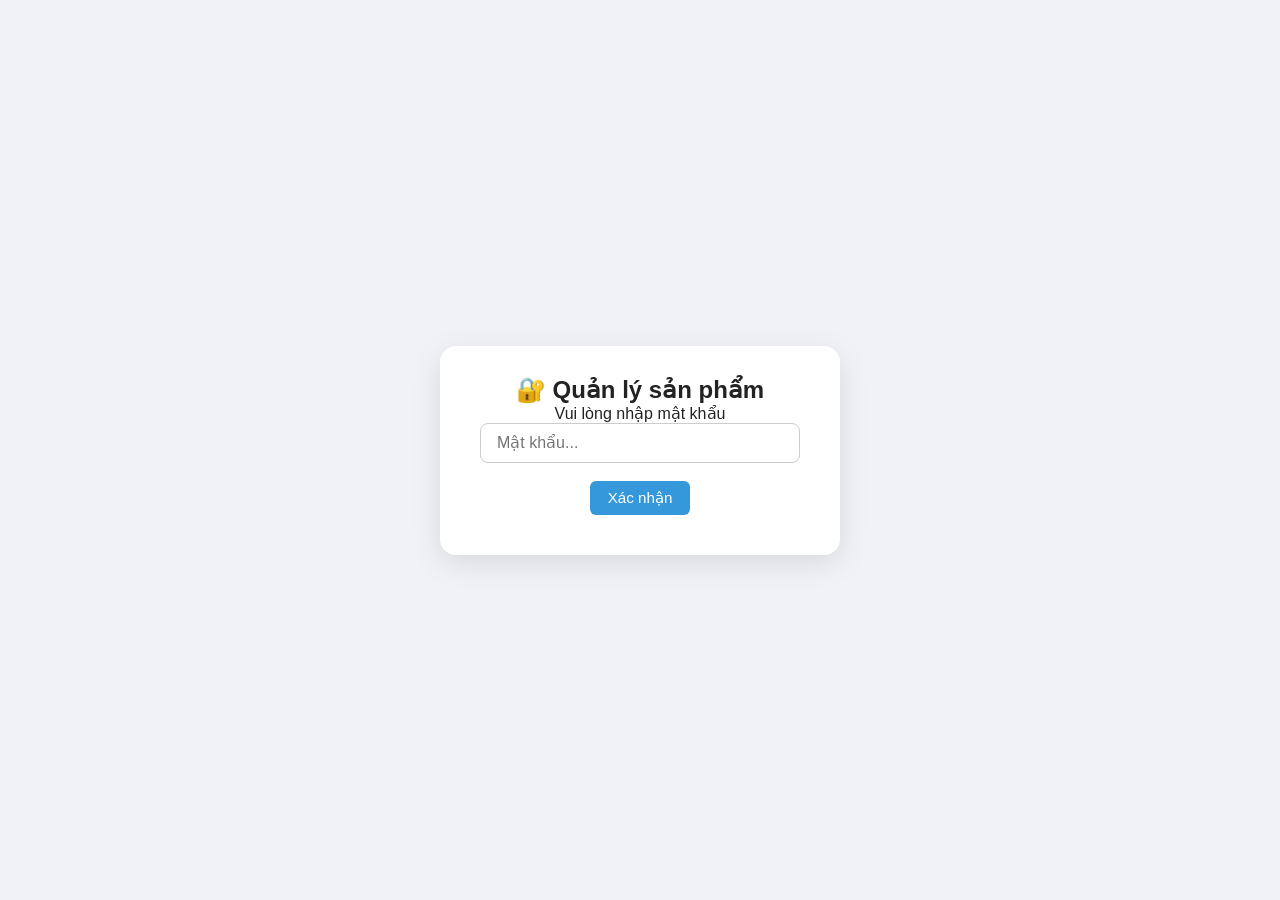
==== admin.html @ cf169377 "Initial commit" ====
<!DOCTYPE html>
<html lang="vi">
<head>
    <meta charset="UTF-8" />
    <meta name="viewport" content="width=device-width, initial-scale=1.0, maximum-scale=1.0, user-scalable=yes" />
    <title>Quản lý sản phẩm</title>
    <link rel="stylesheet" href="https://cdnjs.cloudflare.com/ajax/libs/font-awesome/6.0.0-beta3/css/all.min.css" />
    <link rel="stylesheet" href="libs/cropper.min.css" />
    <link rel="stylesheet" href="css/style.css" />
    <style>
        /* Style riêng cho admin */
        .admin-panel { padding: 20px 0; }
        .admin-header { display: flex; flex-wrap: wrap; justify-content: space-between; align-items: center; gap: 10px; margin-bottom: 20px; }
        .btn { padding: 8px 18px; border: none; border-radius: 6px; cursor: pointer; font-weight: 500; transition: 0.2s; font-size: 0.95rem; }
        .btn-primary { background: #3498db; color: white; }
        .btn-primary:hover { background: #2980b9; }
        .btn-success { background: #2ecc71; color: white; }
        .btn-success:hover { background: #27ae60; }
        .btn-danger { background: #e74c3c; color: white; }
        .btn-danger:hover { background: #c0392b; }
        .btn-warning { background: #f39c12; color: white; }
        .btn-warning:hover { background: #e67e22; }
        .btn-secondary { background: #95a5a6; color: white; }
        .btn-secondary:hover { background: #7f8c8d; }
        .product-list { display: grid; grid-template-columns: repeat(auto-fill, minmax(260px, 1fr)); gap: 20px; margin-top: 20px; }
        .product-item { background: white; border-radius: 10px; padding: 15px; box-shadow: 0 2px 8px rgba(0,0,0,0.05); transition: 0.2s; border-left: 4px solid #3498db; }
        body.dark .product-item { background: #2a2a2a; border-left-color: #5dade2; }
        .product-item:hover { box-shadow: 0 4px 12px rgba(0,0,0,0.1); }
        .product-item .actions { margin-top: 10px; display: flex; gap: 8px; flex-wrap: wrap; }
        .form-group { margin-bottom: 15px; }
        .form-group label { display: block; font-weight: 600; margin-bottom: 4px; font-size: 0.95rem; }
        .form-group input, .form-group textarea, .form-group select { width: 100%; padding: 8px 12px; border: 1px solid #ddd; border-radius: 6px; font-size: 1rem; background: white; color: #222; }
        body.dark .form-group input, body.dark .form-group textarea, body.dark .form-group select { background: #2a2a2a; color: #eee; border-color: #555; }
        .cropper-container { max-width: 500px; margin: 15px auto; }
        #cropResult { display: none; }
        .password-screen {
            display: flex; justify-content: center; align-items: center; min-height: 100vh;
            flex-direction: column; background: #f0f2f5; padding: 20px;
        }
        .password-screen .box { background: white; padding: 30px 40px; border-radius: 16px; box-shadow: 0 8px 30px rgba(0,0,0,0.1); text-align: center; max-width: 400px; width: 100%; }
        body.dark .password-screen .box { background: #2a2a2a; }
        .password-screen input { padding: 10px 16px; width: 100%; border: 1px solid #ccc; border-radius: 8px; font-size: 1rem; }
        .password-screen .error { color: red; margin-top: 10px; }
        /* Responsive */
        @media (max-width: 600px) {
            .password-screen .box { padding: 20px; }
            .product-list { grid-template-columns: 1fr; }
            .admin-header .btn { font-size: 0.85rem; padding: 6px 12px; }
        }
    </style>
</head>
<body>
    <!-- Màn hình nhập mật khẩu -->
    <div id="passwordScreen" class="password-screen">
        <div class="box">
            <h2>🔐 Quản lý sản phẩm</h2>
            <p>Vui lòng nhập mật khẩu</p>
            <input type="password" id="passwordInput" placeholder="Mật khẩu..." />
            <br><br>
            <button class="btn btn-primary" onclick="checkPassword()">Xác nhận</button>
            <div id="loginError" class="error"></div>
        </div>
    </div>

    <!-- Nội dung admin (ẩn đi ban đầu) -->
    <div id="adminContent" style="display:none;">
        <header>
            <div class="container header-content">
                <h1 class="logo">📋 Quản lý sản phẩm</h1>
                <div style="display:flex; gap:10px; align-items:center;">
                    <button id="themeToggleAdmin" class="icon-btn"><i class="fas fa-moon"></i></button>
                    <a href="index.html" class="admin-link"><i class="fas fa-home"></i> Về trang chủ</a>
                </div>
            </div>
        </header>
        <main class="container admin-panel">
            <div class="admin-header">
                <h2>Danh sách sản phẩm</h2>
                <div style="display:flex; gap:8px; flex-wrap:wrap;">
                    <button class="btn btn-success" onclick="showAddForm()"><i class="fas fa-plus"></i> Thêm</button>
                    <button class="btn btn-warning" onclick="exportJSON()"><i class="fas fa-download"></i> Tải JSON</button>
                </div>
            </div>
            <div id="productList" class="product-list"></div>

            <!-- Form thêm/sửa (ẩn) -->
            <div id="editForm" style="display:none; background: white; padding: 20px; border-radius: 12px; margin-top: 30px; box-shadow: 0 4px 16px rgba(0,0,0,0.08);">
                <h3 id="formTitle">Thêm sản phẩm</h3>
                <input type="hidden" id="editId" />
                <div class="form-group">
                    <label>Tên sản phẩm</label>
                    <input type="text" id="editName" />
                </div>
                <div class="form-group">
                    <label>Danh mục</label>
                    <input type="text" id="editCategory" />
                </div>
                <div class="form-group">
                    <label>Mô tả</label>
                    <textarea id="editDescription" rows="3"></textarea>
                </div>
                <div class="form-group" style="display:grid; grid-template-columns: 1fr 1fr; gap:15px;">
                    <div>
                        <label>Giá gốc (VNĐ)</label>
                        <input type="number" id="editOriginalPrice" />
                    </div>
                    <div>
                        <label>Giá bán (VNĐ)</label>
                        <input type="number" id="editPrice" />
                    </div>
                </div>
                <div class="form-group">
                    <label>Tồn kho (số lượng, 0 = Cần đặt trước)</label>
                    <input type="number" id="editStock" />
                </div>
                <div class="form-group">
                    <label>Ảnh chính (đường dẫn, để trống nếu giữ nguyên)</label>
                    <input type="text" id="editMainImage" placeholder="products/sp001.jpg" />
                </div>
                <div class="form-group">
                    <label>Ảnh phụ (đường dẫn, cách nhau dấu phẩy)</label>
                    <input type="text" id="editImages" placeholder="products/sp001_1.jpg, products/sp001_2.jpg" />
                </div>
                <div class="form-group">
                    <label>Chọn ảnh để crop (sẽ tự đặt tên theo mã sản phẩm)</label>
                    <input type="file" id="imageUpload" accept="image/*" />
                </div>
                <div id="cropContainer" style="display:none;" class="cropper-container">
                    <img id="cropImage" src="" alt="Crop image" />
                    <br>
                    <button class="btn btn-primary" onclick="cropAndDownload()"><i class="fas fa-crop-alt"></i> Crop & Tải ảnh</button>
                    <button class="btn btn-secondary" onclick="closeCrop()">Hủy</button>
                </div>
                <div style="margin-top:15px; display:flex; gap:10px; flex-wrap:wrap;">
                    <button class="btn btn-success" onclick="saveProduct()"><i class="fas fa-save"></i> Lưu</button>
                    <button class="btn btn-secondary" onclick="cancelEdit()">Hủy</button>
                </div>
            </div>
        </main>
        <!-- Footer giống trang chủ -->
        <footer style="margin-top:40px;">
            <div class="container footer-content">
                <div class="footer-info">
                    <p><strong>Liên hệ mẹ:</strong> <a href="https://www.facebook.com/phuong.doan.9619934" target="_blank">Facebook</a> | <a href="tel:0913326354">0913 326 354</a></p>
                    <p><strong>Liên hệ người làm web:</strong> <a href="https://www.facebook.com/ngocphuocccccc/" target="_blank">Facebook</a> | <a href="tel:0826422984">0826 422 984</a></p>
                    <p class="copyright">&copy; 2026 Cửa hàng Mẹ. Thiết kế bởi Ngọc Phước.</p>
                </div>
            </div>
        </footer>
    </div>

    <script src="libs/cropper.min.js"></script>
    <script src="libs/FileSaver.min.js"></script>
    <script src="js/admin.js"></script>
</body>
</html>
---- libs/cropper.min.css ----
/*!
 * Cropper.js v1.6.1
 * https://fengyuanchen.github.io/cropperjs
 *
 * Copyright 2015-present Chen Fengyuan
 * Released under the MIT license
 *
 * Date: 2023-09-17T03:44:17.565Z
 */.cropper-container{direction:ltr;font-size:0;line-height:0;position:relative;-ms-touch-action:none;touch-action:none;-webkit-user-select:none;-moz-user-select:none;-ms-user-select:none;user-select:none}.cropper-container img{backface-visibility:hidden;display:block;height:100%;image-orientation:0deg;max-height:none!important;max-width:none!important;min-height:0!important;min-width:0!important;width:100%}.cropper-canvas,.cropper-crop-box,.cropper-drag-box,.cropper-modal,.cropper-wrap-box{bottom:0;left:0;position:absolute;right:0;top:0}.cropper-canvas,.cropper-wrap-box{overflow:hidden}.cropper-drag-box{background-color:#fff;opacity:0}.cropper-modal{background-color:#000;opacity:.5}.cropper-view-box{display:block;height:100%;outline:1px solid #39f;outline-color:rgba(51,153,255,.75);overflow:hidden;width:100%}.cropper-dashed{border:0 dashed #eee;display:block;opacity:.5;position:absolute}.cropper-dashed.dashed-h{border-bottom-width:1px;border-top-width:1px;height:33.33333%;left:0;top:33.33333%;width:100%}.cropper-dashed.dashed-v{border-left-width:1px;border-right-width:1px;height:100%;left:33.33333%;top:0;width:33.33333%}.cropper-center{display:block;height:0;left:50%;opacity:.75;position:absolute;top:50%;width:0}.cropper-center:after,.cropper-center:before{background-color:#eee;content:" ";display:block;position:absolute}.cropper-center:before{height:1px;left:-3px;top:0;width:7px}.cropper-center:after{height:7px;left:0;top:-3px;width:1px}.cropper-face,.cropper-line,.cropper-point{display:block;height:100%;opacity:.1;position:absolute;width:100%}.cropper-face{background-color:#fff;left:0;top:0}.cropper-line{background-color:#39f}.cropper-line.line-e{cursor:ew-resize;right:-3px;top:0;width:5px}.cropper-line.line-n{cursor:ns-resize;height:5px;left:0;top:-3px}.cropper-line.line-w{cursor:ew-resize;left:-3px;top:0;width:5px}.cropper-line.line-s{bottom:-3px;cursor:ns-resize;height:5px;left:0}.cropper-point{background-color:#39f;height:5px;opacity:.75;width:5px}.cropper-point.point-e{cursor:ew-resize;margin-top:-3px;right:-3px;top:50%}.cropper-point.point-n{cursor:ns-resize;left:50%;margin-left:-3px;top:-3px}.cropper-point.point-w{cursor:ew-resize;left:-3px;margin-top:-3px;top:50%}.cropper-point.point-s{bottom:-3px;cursor:s-resize;left:50%;margin-left:-3px}.cropper-point.point-ne{cursor:nesw-resize;right:-3px;top:-3px}.cropper-point.point-nw{cursor:nwse-resize;left:-3px;top:-3px}.cropper-point.point-sw{bottom:-3px;cursor:nesw-resize;left:-3px}.cropper-point.point-se{bottom:-3px;cursor:nwse-resize;height:20px;opacity:1;right:-3px;width:20px}@media (min-width:768px){.cropper-point.point-se{height:15px;width:15px}}@media (min-width:992px){.cropper-point.point-se{height:10px;width:10px}}@media (min-width:1200px){.cropper-point.point-se{height:5px;opacity:.75;width:5px}}.cropper-point.point-se:before{background-color:#39f;bottom:-50%;content:" ";display:block;height:200%;opacity:0;position:absolute;right:-50%;width:200%}.cropper-invisible{opacity:0}.cropper-bg{background-image:url("[data-uri]")}.cropper-hide{display:block;height:0;position:absolute;width:0}.cropper-hidden{display:none!important}.cropper-move{cursor:move}.cropper-crop{cursor:crosshair}.cropper-disabled .cropper-drag-box,.cropper-disabled .cropper-face,.cropper-disabled .cropper-line,.cropper-disabled .cropper-point{cursor:not-allowed}
---- css/style.css ----
/* Reset & base */
* {
    margin: 0;
    padding: 0;
    box-sizing: border-box;
}
body {
    font-family: 'Segoe UI', Tahoma, Geneva, Verdana, sans-serif;
    background: #f9f9f9;
    color: #222;
    transition: background 0.3s, color 0.3s;
    display: flex;
    flex-direction: column;
    min-height: 100vh;
}
.container {
    max-width: 1200px;
    margin: 0 auto;
    padding: 0 16px;
}
/* Dark theme */
body.dark {
    background: #1a1a1a;
    color: #eee;
}
body.dark header {
    background: #2a2a2a;
}
body.dark .product-card {
    background: #2a2a2a;
    border-color: #444;
}
body.dark footer {
    background: #2a2a2a;
}
body.dark .contact-bar {
    border-top: 1px solid #444;
}

/* Header */
header {
    background: white;
    padding: 12px 0 8px;
    box-shadow: 0 2px 10px rgba(0,0,0,0.06);
    transition: background 0.3s;
    position: sticky;
    top: 0;
    z-index: 100;
}
.header-content {
    display: flex;
    justify-content: space-between;
    align-items: center;
}
.logo {
    font-size: 1.6rem;
    font-weight: 700;
}
.header-actions {
    display: flex;
    align-items: center;
    gap: 12px;
}
.icon-btn {
    background: none;
    border: none;
    font-size: 1.4rem;
    cursor: pointer;
    padding: 4px 8px;
    border-radius: 8px;
    transition: 0.2s;
}
.icon-btn:hover { background: rgba(0,0,0,0.06); }
.admin-link {
    text-decoration: none;
    color: #555;
    font-weight: 500;
    padding: 6px 14px;
    border-radius: 20px;
    background: #eee;
    transition: 0.2s;
    font-size: 0.95rem;
}
.admin-link:hover { background: #ddd; }
body.dark .admin-link {
    background: #444;
    color: #ddd;
}
/* Contact bar */
.contact-bar {
    display: flex;
    gap: 18px;
    padding: 6px 0 4px;
    font-size: 0.9rem;
    border-top: 1px solid #eee;
    margin-top: 6px;
    flex-wrap: wrap;
}
.contact-bar .contact-link {
    color: #3498db;
    text-decoration: none;
    display: inline-flex;
    align-items: center;
    gap: 4px;
}
.contact-bar .contact-link:hover { text-decoration: underline; }
body.dark .contact-bar { border-top-color: #444; }

/* Product grid */
.product-grid {
    display: grid;
    grid-template-columns: repeat(auto-fill, minmax(220px, 1fr));
    gap: 20px;
    margin-top: 25px;
    margin-bottom: 30px;
}
.product-card {
    background: white;
    border-radius: 12px;
    overflow: hidden;
    box-shadow: 0 4px 12px rgba(0,0,0,0.05);
    transition: transform 0.2s ease, box-shadow 0.2s ease;
    cursor: pointer;
}
.product-card:hover {
    transform: translateY(-4px);
    box-shadow: 0 8px 20px rgba(0,0,0,0.08);
}
.product-card img.main-img {
    width: 100%;
    height: 180px;
    object-fit: cover;
    display: block;
    background: #f0f0f0;
}
.product-info {
    padding: 12px 14px 14px;
}
.product-name {
    font-size: 1rem;
    font-weight: 600;
    margin-bottom: 4px;
    line-height: 1.3;
    display: -webkit-box;
    -webkit-line-clamp: 2;
    -webkit-box-orient: vertical;
    overflow: hidden;
}
.product-price {
    font-size: 1.2rem;
    font-weight: 700;
    color: #e74c3c;
}
.product-price .original {
    font-size: 0.85rem;
    color: #888;
    text-decoration: line-through;
    margin-right: 6px;
}
.product-price .discount-badge {
    display: inline-block;
    background: #e74c3c;
    color: white;
    font-size: 0.7rem;
    padding: 2px 8px;
    border-radius: 20px;
    margin-left: 6px;
}
.product-stock {
    margin-top: 6px;
    font-size: 0.85rem;
    color: #27ae60;
}
.product-stock.out-of-stock {
    color: #e67e22;
}
/* No product / no image */
.no-products, .no-image {
    text-align: center;
    padding: 40px 20px;
    color: #999;
}
.no-products i, .no-image i {
    font-size: 3rem;
    display: block;
    margin-bottom: 12px;
}

/* Modal */
.modal {
    display: none;
    position: fixed;
    top: 0; left: 0; width: 100%; height: 100%;
    background: rgba(0,0,0,0.5);
    backdrop-filter: blur(4px);
    z-index: 200;
    justify-content: center;
    align-items: center;
}
.modal-content {
    background: white;
    max-width: 700px;
    width: 92%;
    max-height: 90vh;
    border-radius: 16px;
    padding: 22px;
    overflow-y: auto;
    position: relative;
    animation: slideUp 0.3s ease-out;
}
@keyframes slideUp {
    from { transform: translateY(30px); opacity: 0; }
    to { transform: translateY(0); opacity: 1; }
}
body.dark .modal-content {
    background: #2a2a2a;
}
.close-modal {
    position: absolute;
    top: 8px;
    right: 16px;
    font-size: 2rem;
    cursor: pointer;
    color: #888;
}
.close-modal:hover { color: #222; }
#modalBody .detail-img {
    width: 100%;
    max-height: 350px;
    object-fit: contain;
    margin-bottom: 12px;
    background: #f7f7f7;
}
.thumbnails {
    display: flex;
    gap: 10px;
    flex-wrap: wrap;
    margin-top: 10px;
}
.thumbnails img {
    width: 56px;
    height: 56px;
    object-fit: cover;
    border-radius: 8px;
    border: 2px solid transparent;
    cursor: pointer;
    transition: 0.2s;
}
.thumbnails img:hover { border-color: #3498db; }

/* Footer */
footer {
    background: white;
    padding: 20px 0;
    margin-top: auto;
    border-top: 1px solid #eee;
    transition: background 0.3s;
}
.footer-content {
    text-align: center;
}
.footer-info p {
    margin: 4px 0;
    font-size: 0.9rem;
}
.footer-info a {
    color: #3498db;
    text-decoration: none;
}
.footer-info a:hover { text-decoration: underline; }
.copyright {
    margin-top: 8px;
    font-size: 0.8rem;
    color: #888;
}
body.dark footer {
    background: #2a2a2a;
    border-top-color: #444;
}
body.dark .copyright { color: #aaa; }

/* Responsive */
@media (max-width: 600px) {
    .logo { font-size: 1.3rem; }
    .header-content { flex-wrap: wrap; gap: 8px; }
    .contact-bar { font-size: 0.8rem; gap: 12px; }
    .product-grid { grid-template-columns: repeat(auto-fill, minmax(160px, 1fr)); gap: 14px; }
    .product-card img.main-img { height: 140px; }
    .product-name { font-size: 0.9rem; }
    .product-price { font-size: 1rem; }
    .modal-content { padding: 16px; }
    .admin-link { font-size: 0.85rem; padding: 4px 12px; }
}
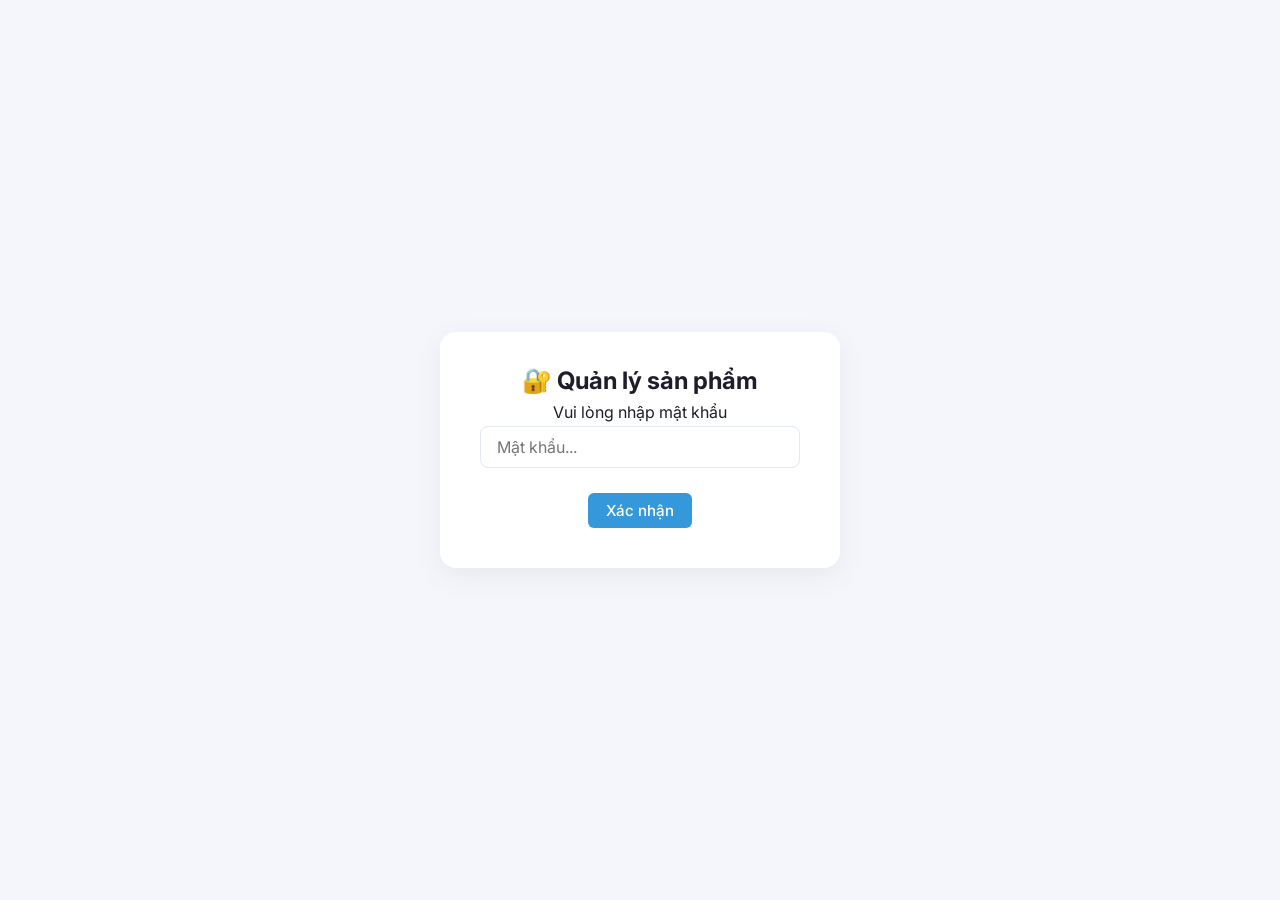
==== commit 8f24e2fa: "hẹ hẹ" ====
--- a/admin.html
+++ b/admin.html
@@ -8,7 +8,6 @@
     <link rel="stylesheet" href="libs/cropper.min.css" />
     <link rel="stylesheet" href="css/style.css" />
     <style>
-        /* Style riêng cho admin */
         .admin-panel { padding: 20px 0; }
         .admin-header { display: flex; flex-wrap: wrap; justify-content: space-between; align-items: center; gap: 10px; margin-bottom: 20px; }
         .btn { padding: 8px 18px; border: none; border-radius: 6px; cursor: pointer; font-weight: 500; transition: 0.2s; font-size: 0.95rem; }
@@ -23,25 +22,17 @@
         .btn-secondary { background: #95a5a6; color: white; }
         .btn-secondary:hover { background: #7f8c8d; }
         .product-list { display: grid; grid-template-columns: repeat(auto-fill, minmax(260px, 1fr)); gap: 20px; margin-top: 20px; }
-        .product-item { background: white; border-radius: 10px; padding: 15px; box-shadow: 0 2px 8px rgba(0,0,0,0.05); transition: 0.2s; border-left: 4px solid #3498db; }
-        body.dark .product-item { background: #2a2a2a; border-left-color: #5dade2; }
+        .product-item { background: var(--bg-card); border-radius: 10px; padding: 15px; box-shadow: var(--shadow); transition: 0.2s; border-left: 4px solid var(--primary); }
         .product-item:hover { box-shadow: 0 4px 12px rgba(0,0,0,0.1); }
         .product-item .actions { margin-top: 10px; display: flex; gap: 8px; flex-wrap: wrap; }
         .form-group { margin-bottom: 15px; }
         .form-group label { display: block; font-weight: 600; margin-bottom: 4px; font-size: 0.95rem; }
-        .form-group input, .form-group textarea, .form-group select { width: 100%; padding: 8px 12px; border: 1px solid #ddd; border-radius: 6px; font-size: 1rem; background: white; color: #222; }
-        body.dark .form-group input, body.dark .form-group textarea, body.dark .form-group select { background: #2a2a2a; color: #eee; border-color: #555; }
+        .form-group input, .form-group textarea, .form-group select { width: 100%; padding: 8px 12px; border: 1px solid var(--border); border-radius: 6px; font-size: 1rem; background: var(--bg-card); color: var(--text); }
         .cropper-container { max-width: 500px; margin: 15px auto; }
-        #cropResult { display: none; }
-        .password-screen {
-            display: flex; justify-content: center; align-items: center; min-height: 100vh;
-            flex-direction: column; background: #f0f2f5; padding: 20px;
-        }
-        .password-screen .box { background: white; padding: 30px 40px; border-radius: 16px; box-shadow: 0 8px 30px rgba(0,0,0,0.1); text-align: center; max-width: 400px; width: 100%; }
-        body.dark .password-screen .box { background: #2a2a2a; }
-        .password-screen input { padding: 10px 16px; width: 100%; border: 1px solid #ccc; border-radius: 8px; font-size: 1rem; }
+        .password-screen { display: flex; justify-content: center; align-items: center; min-height: 100vh; flex-direction: column; background: var(--bg); padding: 20px; }
+        .password-screen .box { background: var(--bg-card); padding: 30px 40px; border-radius: 16px; box-shadow: var(--shadow); text-align: center; max-width: 400px; width: 100%; }
+        .password-screen input { padding: 10px 16px; width: 100%; border: 1px solid var(--border); border-radius: 8px; font-size: 1rem; background: var(--bg-card); color: var(--text); }
         .password-screen .error { color: red; margin-top: 10px; }
-        /* Responsive */
         @media (max-width: 600px) {
             .password-screen .box { padding: 20px; }
             .product-list { grid-template-columns: 1fr; }
@@ -62,7 +53,7 @@
         </div>
     </div>
 
-    <!-- Nội dung admin (ẩn đi ban đầu) -->
+    <!-- Nội dung admin -->
     <div id="adminContent" style="display:none;">
         <header>
             <div class="container header-content">
@@ -83,8 +74,8 @@
             </div>
             <div id="productList" class="product-list"></div>
 
-            <!-- Form thêm/sửa (ẩn) -->
-            <div id="editForm" style="display:none; background: white; padding: 20px; border-radius: 12px; margin-top: 30px; box-shadow: 0 4px 16px rgba(0,0,0,0.08);">
+            <!-- Form thêm/sửa -->
+            <div id="editForm" style="display:none; background: var(--bg-card); padding: 20px; border-radius: 12px; margin-top: 30px; box-shadow: var(--shadow);">
                 <h3 id="formTitle">Thêm sản phẩm</h3>
                 <input type="hidden" id="editId" />
                 <div class="form-group">
@@ -137,7 +128,6 @@
                 </div>
             </div>
         </main>
-        <!-- Footer giống trang chủ -->
         <footer style="margin-top:40px;">
             <div class="container footer-content">
                 <div class="footer-info">
--- a/css/style.css
+++ b/css/style.css
@@ -1,293 +1,439 @@
-/* Reset & base */
+@import url('https://fonts.googleapis.com/css2?family=Inter:wght@300;400;500;600;700;800&display=swap');
+
+:root {
+    --primary: #6C63FF;
+    --primary-dark: #5a52d5;
+    --secondary: #FF6584;
+    --bg: #f4f6fc;
+    --bg-card: #ffffff;
+    --text: #1e1e2a;
+    --text-light: #6b6b80;
+    --border: #e2e8f0;
+    --shadow: 0 8px 30px rgba(0, 0, 0, 0.06);
+    --radius: 16px;
+    --transition: 0.25s cubic-bezier(0.4, 0, 0.2, 1);
+}
+
+body.dark {
+    --bg: #12121a;
+    --bg-card: #1e1e2e;
+    --text: #eaeef2;
+    --text-light: #a0a0b8;
+    --border: #2d2d44;
+    --shadow: 0 8px 30px rgba(0, 0, 0, 0.4);
+}
+
 * {
     margin: 0;
     padding: 0;
     box-sizing: border-box;
-}
+    font-family: 'Inter', -apple-system, BlinkMacSystemFont, sans-serif;
+}
+
 body {
-    font-family: 'Segoe UI', Tahoma, Geneva, Verdana, sans-serif;
-    background: #f9f9f9;
-    color: #222;
-    transition: background 0.3s, color 0.3s;
+    background: var(--bg);
+    color: var(--text);
+    transition: background 0.4s, color 0.4s;
+    line-height: 1.6;
+    min-height: 100vh;
     display: flex;
     flex-direction: column;
-    min-height: 100vh;
-}
+}
+
 .container {
-    max-width: 1200px;
+    max-width: 1280px;
     margin: 0 auto;
-    padding: 0 16px;
-}
-/* Dark theme */
-body.dark {
-    background: #1a1a1a;
-    color: #eee;
-}
-body.dark header {
-    background: #2a2a2a;
-}
-body.dark .product-card {
-    background: #2a2a2a;
-    border-color: #444;
-}
-body.dark footer {
-    background: #2a2a2a;
-}
-body.dark .contact-bar {
-    border-top: 1px solid #444;
-}
-
-/* Header */
+    padding: 0 24px;
+}
+
+/* ===== HEADER ===== */
 header {
-    background: white;
-    padding: 12px 0 8px;
-    box-shadow: 0 2px 10px rgba(0,0,0,0.06);
-    transition: background 0.3s;
+    background: var(--bg-card);
+    border-bottom: 1px solid var(--border);
+    padding: 16px 0 10px;
     position: sticky;
     top: 0;
     z-index: 100;
+    backdrop-filter: blur(8px);
+    background: rgba(255, 255, 255, 0.85);
+    transition: background 0.4s, border-color 0.4s;
+}
+body.dark header {
+    background: rgba(18, 18, 26, 0.9);
 }
 .header-content {
     display: flex;
     justify-content: space-between;
     align-items: center;
+    flex-wrap: wrap;
+    gap: 10px;
 }
 .logo {
-    font-size: 1.6rem;
-    font-weight: 700;
+    font-size: 1.7rem;
+    font-weight: 800;
+    letter-spacing: -0.5px;
+    background: linear-gradient(135deg, var(--primary), var(--secondary));
+    -webkit-background-clip: text;
+    -webkit-text-fill-color: transparent;
+    background-clip: text;
+}
+.logo i {
+    -webkit-text-fill-color: initial;
+    color: var(--primary);
+    margin-right: 6px;
 }
 .header-actions {
     display: flex;
     align-items: center;
-    gap: 12px;
+    gap: 14px;
 }
 .icon-btn {
-    background: none;
+    background: var(--border);
     border: none;
-    font-size: 1.4rem;
+    font-size: 1.3rem;
+    width: 40px;
+    height: 40px;
+    border-radius: 50%;
+    display: flex;
+    align-items: center;
+    justify-content: center;
     cursor: pointer;
-    padding: 4px 8px;
-    border-radius: 8px;
-    transition: 0.2s;
-}
-.icon-btn:hover { background: rgba(0,0,0,0.06); }
+    color: var(--text);
+    transition: background 0.2s, transform 0.2s;
+}
+.icon-btn:hover {
+    background: var(--primary);
+    color: #fff;
+    transform: scale(1.05);
+}
 .admin-link {
-    text-decoration: none;
-    color: #555;
-    font-weight: 500;
-    padding: 6px 14px;
-    border-radius: 20px;
-    background: #eee;
-    transition: 0.2s;
-    font-size: 0.95rem;
-}
-.admin-link:hover { background: #ddd; }
-body.dark .admin-link {
-    background: #444;
-    color: #ddd;
-}
-/* Contact bar */
-.contact-bar {
-    display: flex;
-    gap: 18px;
-    padding: 6px 0 4px;
+    background: var(--primary);
+    color: #fff;
+    padding: 8px 18px;
+    border-radius: 30px;
+    font-weight: 600;
     font-size: 0.9rem;
-    border-top: 1px solid #eee;
-    margin-top: 6px;
-    flex-wrap: wrap;
-}
-.contact-bar .contact-link {
-    color: #3498db;
     text-decoration: none;
     display: inline-flex;
     align-items: center;
-    gap: 4px;
-}
-.contact-bar .contact-link:hover { text-decoration: underline; }
-body.dark .contact-bar { border-top-color: #444; }
-
-/* Product grid */
+    gap: 8px;
+    transition: background 0.2s, transform 0.2s;
+}
+.admin-link:hover {
+    background: var(--primary-dark);
+    transform: translateY(-2px);
+}
+.contact-bar {
+    display: flex;
+    flex-wrap: wrap;
+    gap: 16px 24px;
+    padding: 8px 0 4px;
+    border-top: 1px solid var(--border);
+    margin-top: 10px;
+    font-size: 0.9rem;
+}
+.contact-bar .contact-link {
+    color: var(--text-light);
+    text-decoration: none;
+    display: inline-flex;
+    align-items: center;
+    gap: 6px;
+    transition: color 0.2s;
+}
+.contact-bar .contact-link:hover {
+    color: var(--primary);
+}
+.contact-bar .contact-link i {
+    font-size: 1.1rem;
+    color: var(--primary);
+}
+
+/* ===== PRODUCT GRID ===== */
 .product-grid {
     display: grid;
-    grid-template-columns: repeat(auto-fill, minmax(220px, 1fr));
-    gap: 20px;
-    margin-top: 25px;
-    margin-bottom: 30px;
+    grid-template-columns: repeat(auto-fill, minmax(240px, 1fr));
+    gap: 28px;
+    margin: 32px 0 40px;
 }
 .product-card {
-    background: white;
-    border-radius: 12px;
+    background: var(--bg-card);
+    border-radius: var(--radius);
     overflow: hidden;
-    box-shadow: 0 4px 12px rgba(0,0,0,0.05);
-    transition: transform 0.2s ease, box-shadow 0.2s ease;
+    box-shadow: var(--shadow);
+    transition: transform 0.3s ease, box-shadow 0.3s ease;
     cursor: pointer;
+    border: 1px solid var(--border);
+    display: flex;
+    flex-direction: column;
 }
 .product-card:hover {
-    transform: translateY(-4px);
-    box-shadow: 0 8px 20px rgba(0,0,0,0.08);
+    transform: translateY(-8px);
+    box-shadow: 0 16px 48px rgba(108, 99, 255, 0.12);
 }
 .product-card img.main-img {
     width: 100%;
-    height: 180px;
+    height: 200px;
     object-fit: cover;
-    display: block;
-    background: #f0f0f0;
+    background: var(--border);
+    transition: transform 0.5s ease;
+}
+.product-card:hover img.main-img {
+    transform: scale(1.02);
 }
 .product-info {
-    padding: 12px 14px 14px;
+    padding: 16px 18px 18px;
+    flex: 1;
+    display: flex;
+    flex-direction: column;
 }
 .product-name {
-    font-size: 1rem;
     font-weight: 600;
-    margin-bottom: 4px;
-    line-height: 1.3;
+    font-size: 1.05rem;
+    line-height: 1.4;
+    margin-bottom: 6px;
     display: -webkit-box;
     -webkit-line-clamp: 2;
     -webkit-box-orient: vertical;
     overflow: hidden;
 }
 .product-price {
-    font-size: 1.2rem;
+    font-size: 1.25rem;
     font-weight: 700;
-    color: #e74c3c;
+    color: var(--secondary);
+    margin-top: auto;
+    display: flex;
+    align-items: center;
+    flex-wrap: wrap;
+    gap: 6px;
 }
 .product-price .original {
     font-size: 0.85rem;
-    color: #888;
+    color: var(--text-light);
     text-decoration: line-through;
-    margin-right: 6px;
+    font-weight: 400;
 }
 .product-price .discount-badge {
-    display: inline-block;
-    background: #e74c3c;
-    color: white;
+    background: var(--secondary);
+    color: #fff;
     font-size: 0.7rem;
-    padding: 2px 8px;
+    font-weight: 700;
+    padding: 2px 10px;
     border-radius: 20px;
-    margin-left: 6px;
+    margin-left: 4px;
 }
 .product-stock {
-    margin-top: 6px;
     font-size: 0.85rem;
-    color: #27ae60;
+    margin-top: 8px;
+    color: var(--text-light);
+    display: flex;
+    align-items: center;
+    gap: 6px;
 }
 .product-stock.out-of-stock {
-    color: #e67e22;
-}
-/* No product / no image */
+    color: #f39c12;
+}
 .no-products, .no-image {
     text-align: center;
-    padding: 40px 20px;
-    color: #999;
+    padding: 60px 20px;
+    color: var(--text-light);
 }
 .no-products i, .no-image i {
-    font-size: 3rem;
+    font-size: 3.5rem;
     display: block;
-    margin-bottom: 12px;
-}
-
-/* Modal */
+    margin-bottom: 16px;
+    opacity: 0.5;
+}
+
+/* ===== MODAL ===== */
 .modal {
     display: none;
     position: fixed;
-    top: 0; left: 0; width: 100%; height: 100%;
-    background: rgba(0,0,0,0.5);
-    backdrop-filter: blur(4px);
-    z-index: 200;
+    inset: 0;
+    background: rgba(0, 0, 0, 0.5);
+    backdrop-filter: blur(6px);
+    z-index: 1000;
     justify-content: center;
     align-items: center;
+    padding: 20px;
 }
 .modal-content {
-    background: white;
-    max-width: 700px;
-    width: 92%;
+    background: var(--bg-card);
+    max-width: 720px;
+    width: 100%;
     max-height: 90vh;
-    border-radius: 16px;
-    padding: 22px;
+    border-radius: var(--radius);
+    padding: 28px;
     overflow-y: auto;
     position: relative;
-    animation: slideUp 0.3s ease-out;
+    animation: slideUp 0.35s ease-out;
+    border: 1px solid var(--border);
+    box-shadow: 0 24px 64px rgba(0, 0, 0, 0.2);
 }
 @keyframes slideUp {
-    from { transform: translateY(30px); opacity: 0; }
-    to { transform: translateY(0); opacity: 1; }
-}
-body.dark .modal-content {
-    background: #2a2a2a;
+    from { opacity: 0; transform: translateY(40px) scale(0.96); }
+    to { opacity: 1; transform: translateY(0) scale(1); }
 }
 .close-modal {
-    position: absolute;
-    top: 8px;
-    right: 16px;
+    position: sticky;
+    top: 0;
+    float: right;
     font-size: 2rem;
     cursor: pointer;
-    color: #888;
-}
-.close-modal:hover { color: #222; }
+    color: var(--text-light);
+    transition: color 0.2s;
+    line-height: 1;
+    margin-top: -8px;
+}
+.close-modal:hover {
+    color: var(--text);
+}
 #modalBody .detail-img {
     width: 100%;
-    max-height: 350px;
+    max-height: 380px;
     object-fit: contain;
-    margin-bottom: 12px;
-    background: #f7f7f7;
+    background: var(--border);
+    border-radius: 12px;
+    margin-bottom: 16px;
+}
+#modalBody h2 {
+    font-size: 1.6rem;
+    font-weight: 700;
+    margin-bottom: 6px;
+}
+#modalBody .category {
+    color: var(--text-light);
+    font-size: 0.9rem;
+    margin-bottom: 10px;
+}
+#modalBody .description {
+    margin: 12px 0;
+    line-height: 1.7;
+}
+#modalBody .price-box {
+    font-size: 1.4rem;
+    font-weight: 700;
+    margin: 12px 0;
+    display: flex;
+    align-items: center;
+    flex-wrap: wrap;
+    gap: 10px;
+}
+#modalBody .price-box .original {
+    font-size: 1rem;
+    color: var(--text-light);
+    text-decoration: line-through;
+    font-weight: 400;
+}
+#modalBody .price-box .discount-badge {
+    background: var(--secondary);
+    color: #fff;
+    padding: 2px 14px;
+    border-radius: 30px;
+    font-size: 0.8rem;
+    font-weight: 600;
 }
 .thumbnails {
     display: flex;
-    gap: 10px;
-    flex-wrap: wrap;
-    margin-top: 10px;
+    gap: 12px;
+    flex-wrap: wrap;
+    margin: 14px 0 18px;
 }
 .thumbnails img {
-    width: 56px;
-    height: 56px;
+    width: 64px;
+    height: 64px;
     object-fit: cover;
-    border-radius: 8px;
-    border: 2px solid transparent;
+    border-radius: 10px;
+    border: 2px solid var(--border);
     cursor: pointer;
-    transition: 0.2s;
-}
-.thumbnails img:hover { border-color: #3498db; }
-
-/* Footer */
+    transition: border-color 0.2s, transform 0.2s;
+}
+.thumbnails img:hover {
+    border-color: var(--primary);
+    transform: scale(1.05);
+}
+.modal-actions {
+    display: flex;
+    flex-wrap: wrap;
+    gap: 12px;
+    margin-top: 16px;
+}
+.btn-contact {
+    display: inline-flex;
+    align-items: center;
+    gap: 8px;
+    padding: 10px 24px;
+    border: none;
+    border-radius: 30px;
+    font-weight: 600;
+    font-size: 0.95rem;
+    cursor: pointer;
+    transition: transform 0.2s, box-shadow 0.2s;
+    text-decoration: none;
+    color: #fff;
+}
+.btn-contact:hover {
+    transform: translateY(-2px);
+    box-shadow: 0 8px 20px rgba(0, 0, 0, 0.15);
+}
+.btn-zalo { background: #0068ff; }
+.btn-fb { background: #1877f2; }
+.btn-phone { background: #25d366; }
+
+/* ===== FOOTER ===== */
 footer {
-    background: white;
-    padding: 20px 0;
+    background: var(--bg-card);
+    border-top: 1px solid var(--border);
+    padding: 24px 0;
     margin-top: auto;
-    border-top: 1px solid #eee;
-    transition: background 0.3s;
+    transition: background 0.4s, border-color 0.4s;
 }
 .footer-content {
     text-align: center;
-}
-.footer-info p {
+    font-size: 0.9rem;
+}
+.footer-content p {
     margin: 4px 0;
-    font-size: 0.9rem;
-}
-.footer-info a {
-    color: #3498db;
+}
+.footer-content a {
+    color: var(--primary);
     text-decoration: none;
-}
-.footer-info a:hover { text-decoration: underline; }
+    font-weight: 500;
+}
+.footer-content a:hover {
+    text-decoration: underline;
+}
 .copyright {
-    margin-top: 8px;
+    color: var(--text-light);
     font-size: 0.8rem;
-    color: #888;
-}
-body.dark footer {
-    background: #2a2a2a;
-    border-top-color: #444;
-}
-body.dark .copyright { color: #aaa; }
-
-/* Responsive */
-@media (max-width: 600px) {
+    margin-top: 10px;
+}
+
+/* ===== RESPONSIVE ===== */
+@media (max-width: 768px) {
+    .container { padding: 0 16px; }
     .logo { font-size: 1.3rem; }
-    .header-content { flex-wrap: wrap; gap: 8px; }
-    .contact-bar { font-size: 0.8rem; gap: 12px; }
-    .product-grid { grid-template-columns: repeat(auto-fill, minmax(160px, 1fr)); gap: 14px; }
-    .product-card img.main-img { height: 140px; }
+    .header-actions { gap: 8px; }
+    .icon-btn { width: 36px; height: 36px; font-size: 1.1rem; }
+    .admin-link { padding: 6px 14px; font-size: 0.8rem; }
+    .contact-bar { font-size: 0.8rem; gap: 10px; }
+    .product-grid {
+        grid-template-columns: repeat(auto-fill, minmax(160px, 1fr));
+        gap: 16px;
+        margin: 20px 0 30px;
+    }
+    .product-card img.main-img { height: 150px; }
+    .product-info { padding: 12px 14px; }
     .product-name { font-size: 0.9rem; }
     .product-price { font-size: 1rem; }
-    .modal-content { padding: 16px; }
-    .admin-link { font-size: 0.85rem; padding: 4px 12px; }
+    .modal-content { padding: 20px; }
+    #modalBody h2 { font-size: 1.3rem; }
+    .modal-actions { flex-direction: column; }
+    .btn-contact { justify-content: center; }
+}
+@media (max-width: 480px) {
+    .product-grid {
+        grid-template-columns: 1fr 1fr;
+        gap: 12px;
+    }
+    .product-card img.main-img { height: 130px; }
 }
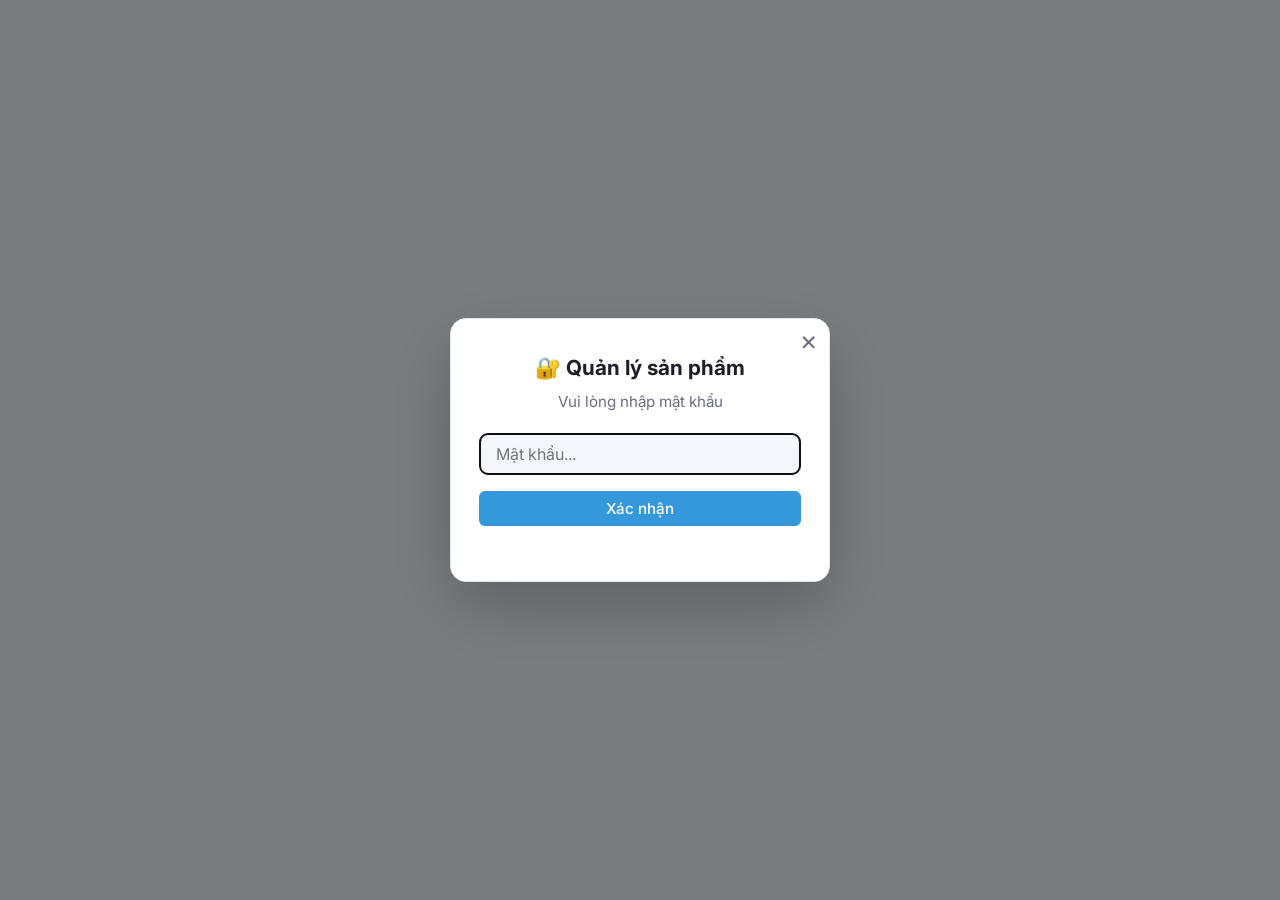
==== commit 4f25e4f6: "t mệt r ă" ====
--- a/admin.html
+++ b/admin.html
@@ -3,7 +3,7 @@
 <head>
     <meta charset="UTF-8" />
     <meta name="viewport" content="width=device-width, initial-scale=1.0, maximum-scale=1.0, user-scalable=yes" />
-    <title>Quản lý sản phẩm</title>
+    <title>PHUONGKRSHOP - Quản lý</title>
     <link rel="stylesheet" href="https://cdnjs.cloudflare.com/ajax/libs/font-awesome/6.0.0-beta3/css/all.min.css" />
     <link rel="stylesheet" href="libs/cropper.min.css" />
     <link rel="stylesheet" href="css/style.css" />
@@ -29,25 +29,21 @@
         .form-group label { display: block; font-weight: 600; margin-bottom: 4px; font-size: 0.95rem; }
         .form-group input, .form-group textarea, .form-group select { width: 100%; padding: 8px 12px; border: 1px solid var(--border); border-radius: 6px; font-size: 1rem; background: var(--bg-card); color: var(--text); }
         .cropper-container { max-width: 500px; margin: 15px auto; }
-        .password-screen { display: flex; justify-content: center; align-items: center; min-height: 100vh; flex-direction: column; background: var(--bg); padding: 20px; }
-        .password-screen .box { background: var(--bg-card); padding: 30px 40px; border-radius: 16px; box-shadow: var(--shadow); text-align: center; max-width: 400px; width: 100%; }
-        .password-screen input { padding: 10px 16px; width: 100%; border: 1px solid var(--border); border-radius: 8px; font-size: 1rem; background: var(--bg-card); color: var(--text); }
-        .password-screen .error { color: red; margin-top: 10px; }
         @media (max-width: 600px) {
-            .password-screen .box { padding: 20px; }
+            .password-modal { padding: 24px 20px; }
             .product-list { grid-template-columns: 1fr; }
             .admin-header .btn { font-size: 0.85rem; padding: 6px 12px; }
         }
     </style>
 </head>
 <body>
-    <!-- Màn hình nhập mật khẩu -->
-    <div id="passwordScreen" class="password-screen">
-        <div class="box">
+    <!-- Popup nhập mật khẩu -->
+    <div id="passwordScreen" class="modal" style="display:flex;">
+        <div class="password-modal">
+            <button type="button" id="closePasswordBtn" class="modal-close-btn" title="Đóng">&times;</button>
             <h2>🔐 Quản lý sản phẩm</h2>
             <p>Vui lòng nhập mật khẩu</p>
-            <input type="password" id="passwordInput" placeholder="Mật khẩu..." />
-            <br><br>
+            <input type="password" id="passwordInput" placeholder="Mật khẩu..." autocomplete="current-password" autofocus />
             <button class="btn btn-primary" onclick="checkPassword()">Xác nhận</button>
             <div id="loginError" class="error"></div>
         </div>
@@ -60,7 +56,7 @@
                 <h1 class="logo">📋 Quản lý sản phẩm</h1>
                 <div style="display:flex; gap:10px; align-items:center;">
                     <button id="themeToggleAdmin" class="icon-btn"><i class="fas fa-moon"></i></button>
-                    <a href="index.html" class="admin-link"><i class="fas fa-home"></i> Về trang chủ</a>
+                    <a href="./" class="admin-link"><i class="fas fa-home"></i> Về trang chủ</a>
                 </div>
             </div>
         </header>
@@ -113,8 +109,17 @@
                     <input type="text" id="editImages" placeholder="products/sp001_1.jpg, products/sp001_2.jpg" />
                 </div>
                 <div class="form-group">
-                    <label>Chọn ảnh để crop (sẽ tự đặt tên theo mã sản phẩm)</label>
-                    <input type="file" id="imageUpload" accept="image/*" />
+                    <label>Ảnh sản phẩm (crop rồi tự tải về, tự đặt tên theo mã SP)</label>
+                    <div style="display:flex; gap:10px; flex-wrap:wrap;">
+                        <label class="btn btn-primary upload-label">
+                            <i class="fas fa-image"></i> Thay ảnh chính
+                            <input type="file" id="mainImageUpload" accept="image/*" />
+                        </label>
+                        <label class="btn btn-secondary upload-label">
+                            <i class="fas fa-images"></i> Thêm ảnh phụ
+                            <input type="file" id="subImageUpload" accept="image/*" />
+                        </label>
+                    </div>
                 </div>
                 <div id="cropContainer" style="display:none;" class="cropper-container">
                     <img id="cropImage" src="" alt="Crop image" />
@@ -132,8 +137,8 @@
             <div class="container footer-content">
                 <div class="footer-info">
                     <p><strong>Liên hệ mẹ:</strong> <a href="https://www.facebook.com/phuong.doan.9619934" target="_blank">Facebook</a> | <a href="tel:0913326354">0913 326 354</a></p>
-                    <p><strong>Liên hệ người làm web:</strong> <a href="https://www.facebook.com/ngocphuocccccc/" target="_blank">Facebook</a> | <a href="tel:0826422984">0826 422 984</a></p>
-                    <p class="copyright">&copy; 2026 Cửa hàng Mẹ. Thiết kế bởi Ngọc Phước.</p>
+                    <p><strong>Liên hệ người làm web:</strong> <a href="https://www.facebook.com/ngocphuocccccc/" target="_blank">Facebook</a> | <a href="https://zalo.me/8426422984" target="_blank">Zalo</a> | <a href="tel:0826422984">0826 422 984</a></p>
+                    <p class="copyright">&copy; 2026 Phượng KR Shop. Thiết kế bởi Ngọc Phước.</p>
                 </div>
             </div>
         </footer>
@@ -141,6 +146,7 @@
 
     <script src="libs/cropper.min.js"></script>
     <script src="libs/FileSaver.min.js"></script>
+    <script src="js/utils.js"></script>
     <script src="js/admin.js"></script>
 </body>
 </html>
--- a/css/style.css
+++ b/css/style.css
@@ -436,4 +436,173 @@
         gap: 12px;
     }
     .product-card img.main-img { height: 130px; }
+}
+
+/* ===== NÚT BẤM: HOVER / NHẤN / RIPPLE ===== */
+.btn, .icon-btn, .admin-link, .btn-contact, .contact-link {
+    position: relative;
+    overflow: hidden;
+    -webkit-tap-highlight-color: transparent;
+}
+.btn, .btn-contact {
+    transition: transform 0.15s ease, box-shadow 0.2s ease, background 0.2s ease, filter 0.2s ease;
+}
+.btn:hover, .btn-contact:hover {
+    transform: translateY(-2px);
+    box-shadow: 0 6px 16px rgba(0, 0, 0, 0.15);
+    filter: brightness(1.05);
+}
+.btn:active, .btn-contact:active, .icon-btn:active, .admin-link:active {
+    transform: scale(0.95);
+    filter: brightness(0.95);
+}
+.icon-btn, .admin-link {
+    transition: background 0.2s ease, transform 0.2s ease, box-shadow 0.2s ease;
+}
+.admin-link:hover {
+    box-shadow: 0 6px 16px rgba(108, 99, 255, 0.25);
+}
+
+/* Ripple nhỏ khi bấm (tạo bởi utils.js) */
+.ripple-span {
+    position: absolute;
+    border-radius: 50%;
+    transform: scale(0);
+    background: rgba(255, 255, 255, 0.55);
+    pointer-events: none;
+    animation: ripple-grow 0.6s ease-out;
+}
+body.dark .ripple-span {
+    background: rgba(255, 255, 255, 0.28);
+}
+@keyframes ripple-grow {
+    to { transform: scale(2.6); opacity: 0; }
+}
+
+/* ===== ZALO BUTTON ===== */
+.btn-zalo { background: #0068ff; }
+
+/* ===== ADMIN: thumbnail ảnh trong danh sách sản phẩm ===== */
+.product-item .thumb {
+    width: 100%;
+    height: 150px;
+    object-fit: cover;
+    border-radius: 8px;
+    margin-bottom: 10px;
+    background: var(--border);
+}
+.product-item {
+    transition: transform 0.2s ease, box-shadow 0.2s ease;
+}
+.product-item:hover {
+    transform: translateY(-4px);
+}
+
+/* Nút upload dạng label (Thay ảnh chính / Thêm ảnh phụ) dùng chung style .btn */
+.upload-label {
+    cursor: pointer;
+    display: inline-flex;
+    align-items: center;
+    gap: 6px;
+}
+.upload-label input[type="file"] {
+    display: none;
+}
+
+/* Chuyển động mượt khi mở/đóng form thêm-sửa và khung crop */
+#editForm, .cropper-container {
+    animation: fadeSlideIn 0.3s ease;
+}
+@keyframes fadeSlideIn {
+    from { opacity: 0; transform: translateY(12px); }
+    to { opacity: 1; transform: translateY(0); }
+}
+
+/* ===== VIEW TRANSITION (hiệu ứng loang nước đổi theme) ===== */
+/* Tắt hiệu ứng crossfade mặc định của trình duyệt để chỉ còn hiệu ứng
+   loang tròn (clip-path) mà utils.js điều khiển bằng JS */
+::view-transition-old(root),
+::view-transition-new(root) {
+    animation: none;
+    mix-blend-mode: normal;
+}
+::view-transition-old(root) {
+    z-index: 1;
+}
+::view-transition-new(root) {
+    z-index: 9999;
+}
+
+/* ===== POPUP NHẬP MẬT KHẨU (ADMIN) ===== */
+.password-modal {
+    background: var(--bg-card);
+    max-width: 380px;
+    width: 100%;
+    border-radius: var(--radius);
+    padding: 32px 28px 28px;
+    position: relative;
+    text-align: center;
+    border: 1px solid var(--border);
+    box-shadow: 0 24px 64px rgba(0, 0, 0, 0.2);
+    animation: slideUp 0.35s ease-out;
+}
+.password-modal h2 {
+    font-size: 1.3rem;
+    margin-bottom: 6px;
+}
+.password-modal p {
+    color: var(--text-light);
+    margin-bottom: 18px;
+    font-size: 0.95rem;
+}
+.password-modal input[type="password"] {
+    width: 100%;
+    padding: 10px 16px;
+    border: 1px solid var(--border);
+    border-radius: 8px;
+    font-size: 1rem;
+    background: var(--bg);
+    color: var(--text);
+    margin-bottom: 16px;
+}
+.password-modal .btn {
+    width: 100%;
+}
+.password-modal .error {
+    color: #e74c3c;
+    margin-top: 10px;
+    font-size: 0.9rem;
+    min-height: 1.2em;
+}
+.modal-close-btn {
+    position: absolute;
+    top: 8px;
+    right: 12px;
+    background: none;
+    border: none;
+    font-size: 1.7rem;
+    line-height: 1;
+    cursor: pointer;
+    color: var(--text-light);
+    transition: color 0.2s;
+}
+.modal-close-btn:hover {
+    color: var(--text);
+}
+
+/* ===== BANNER GHI CHÚ GIAO HÀNG ===== */
+.notice-bar {
+    background: linear-gradient(135deg, rgba(108, 99, 255, 0.12), rgba(255, 101, 132, 0.12));
+    border-bottom: 1px solid var(--border);
+    padding: 10px 0;
+    font-size: 0.9rem;
+    color: var(--text);
+    text-align: center;
+}
+.notice-bar i {
+    color: var(--primary);
+    margin-right: 6px;
+}
+@media (max-width: 600px) {
+    .notice-bar { font-size: 0.8rem; padding: 8px 0; }
 }
